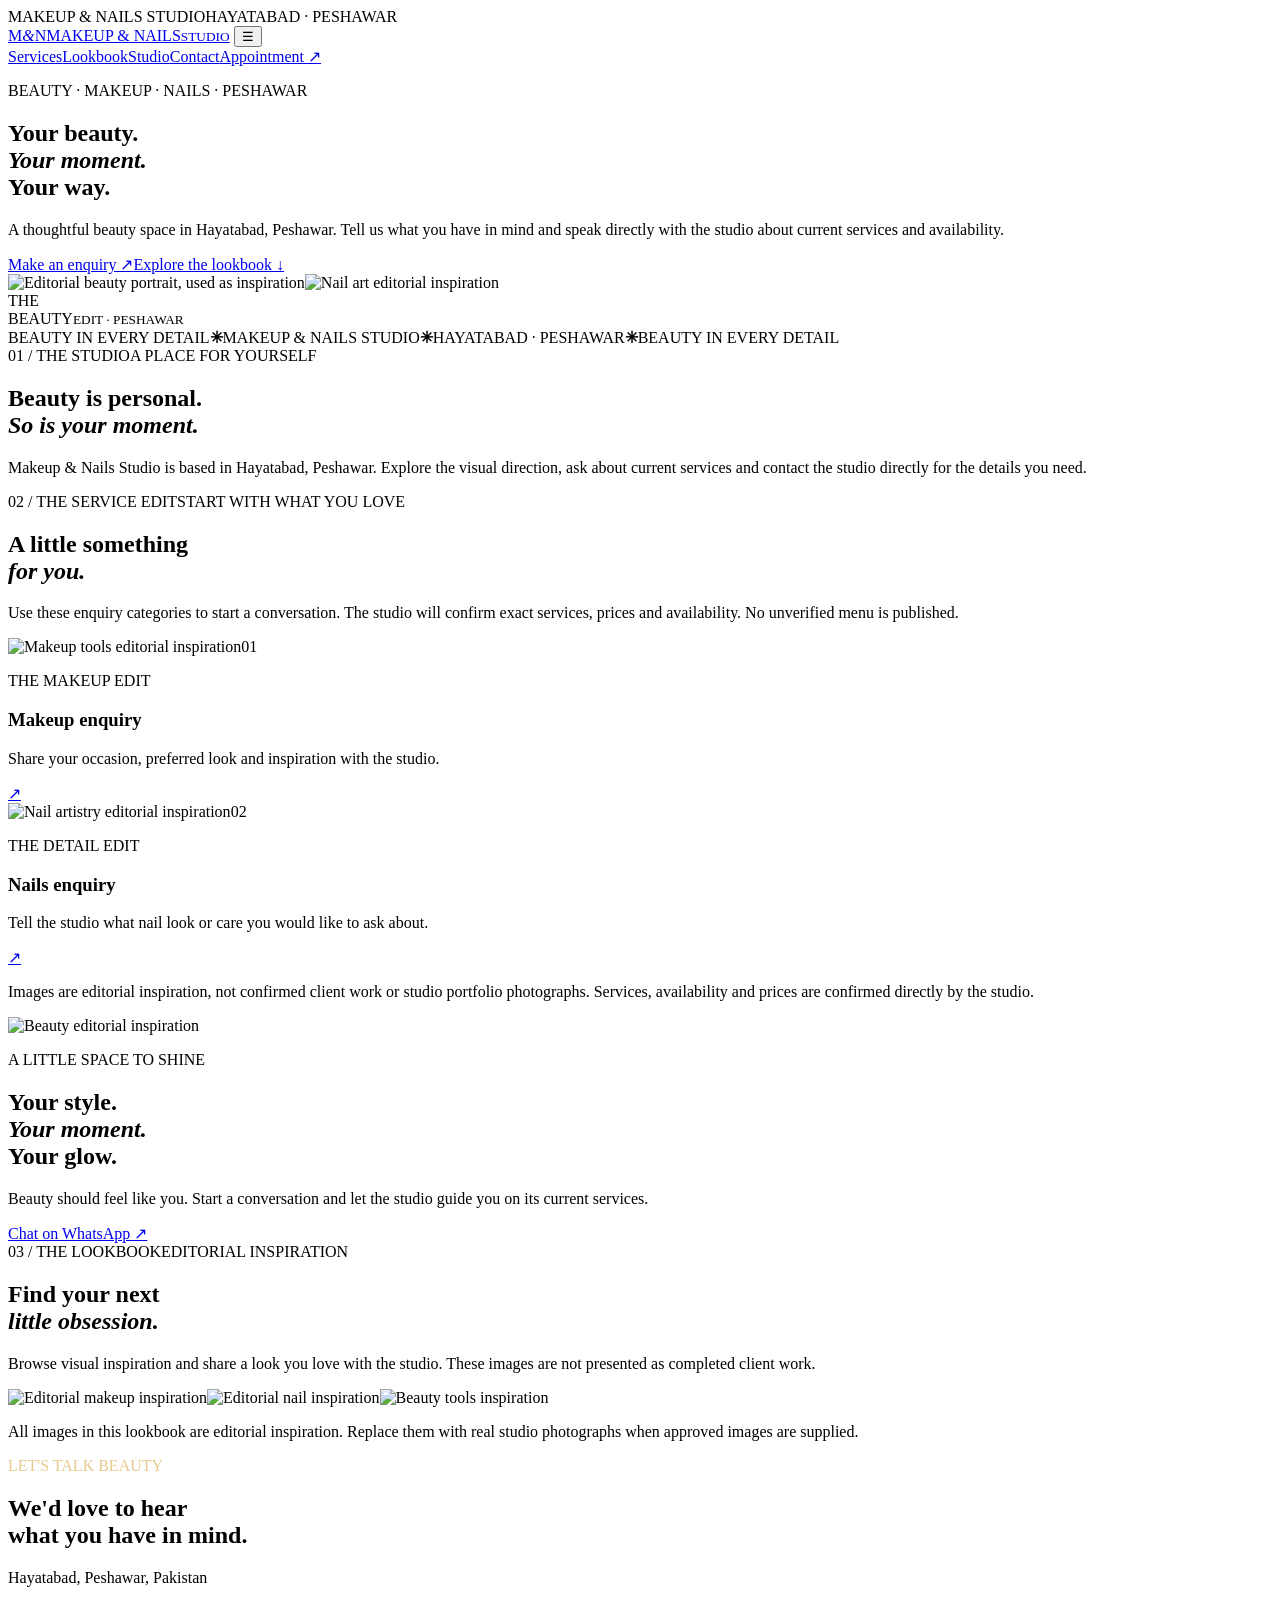
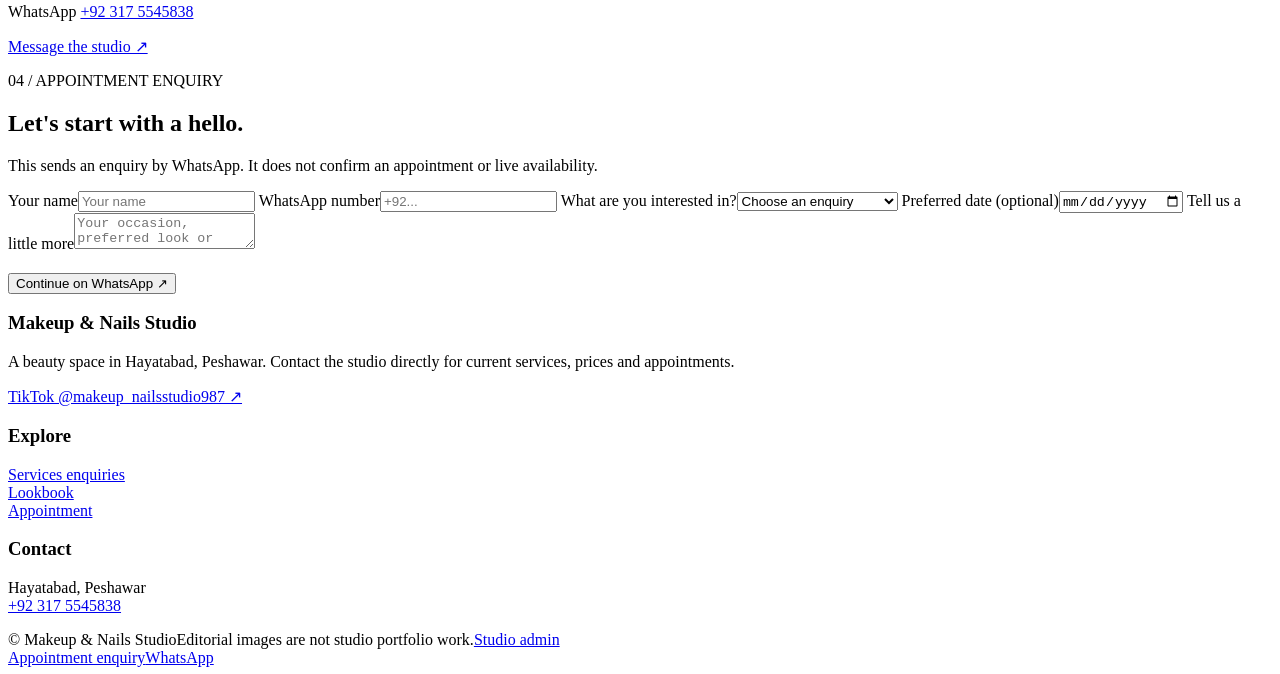
==== public/index.html @ 1a397829 "Add studio website source public/index.html" ====
<!doctype html>
<html lang="en"><head>
<meta charset="utf-8"><meta name="viewport" content="width=device-width,initial-scale=1">
<meta name="theme-color" content="#5b1124"><title>Makeup & Nails Studio | Hayatabad, Peshawar</title>
<meta name="description" content="Makeup & Nails Studio in Hayatabad, Peshawar. Explore the studio and send an appointment enquiry directly on WhatsApp.">
<meta property="og:title" content="Makeup & Nails Studio"><meta property="og:description" content="A considered beauty experience in Hayatabad, Peshawar.">
<link rel="stylesheet" href="/theme.css">
</head><body>
<div class="topline"><span>MAKEUP & NAILS STUDIO</span><span>HAYATABAD · PESHAWAR</span></div>
<header class="header"><a class="brand" href="/"><span class="seal">M<em>&</em>N</span><span class="brand-copy">MAKEUP & NAILS<small>STUDIO</small></span></a>
<button class="menu-toggle" id="menuToggle" aria-label="Open navigation" aria-expanded="false">☰</button>
<nav class="nav" id="mainNav"><a href="#services">Services</a><a href="#lookbook">Lookbook</a><a href="#studio">Studio</a><a href="#contact">Contact</a><a class="nav-book" href="#booking">Appointment ↗</a></nav></header>
<main>
<section class="hero">
<div class="hero-copy"><p class="eyebrow">BEAUTY · MAKEUP · NAILS · PESHAWAR</p><h1>Your beauty.<br><em>Your moment.</em><br>Your way.</h1>
<p>A thoughtful beauty space in Hayatabad, Peshawar. Tell us what you have in mind and speak directly with the studio about current services and availability.</p>
<div class="actions"><a class="btn" href="#booking">Make an enquiry ↗</a><a class="text-link" href="#lookbook">Explore the lookbook ↓</a></div></div>
<div class="hero-art"><img class="hero-main" src="https://images.unsplash.com/photo-1534528741775-53994a69daeb?auto=format&fit=crop&w=1200&q=88" alt="Editorial beauty portrait, used as inspiration"><img class="hero-detail" src="https://images.unsplash.com/photo-1604654894610-df63bc536371?auto=format&fit=crop&w=700&q=85" alt="Nail art editorial inspiration"><div class="hero-stamp">THE<br>BEAUTY<small>EDIT · PESHAWAR</small></div></div>
</section>
<div class="marquee"><span>BEAUTY IN EVERY DETAIL</span><b>✳</b><span>MAKEUP & NAILS STUDIO</span><b>✳</b><span>HAYATABAD · PESHAWAR</span><b>✳</b><span>BEAUTY IN EVERY DETAIL</span></div>
<section class="section wrap" id="studio"><div class="section-tag"><span>01 / THE STUDIO</span><span>A PLACE FOR YOURSELF</span></div><div class="section-head"><h2 class="section-title">Beauty is personal.<br><em>So is your moment.</em></h2><p>Makeup & Nails Studio is based in Hayatabad, Peshawar. Explore the visual direction, ask about current services and contact the studio directly for the details you need.</p></div></section>
<section class="section wrap" id="services"><div class="section-tag"><span>02 / THE SERVICE EDIT</span><span>START WITH WHAT YOU LOVE</span></div><div class="section-head"><h2 class="section-title">A little something<br><em>for you.</em></h2><p>Use these enquiry categories to start a conversation. The studio will confirm exact services, prices and availability. No unverified menu is published.</p></div>
<div class="service-grid">
<article class="service-card"><div class="service-image"><img src="https://images.unsplash.com/photo-1522335789203-aabd1fc54bc9?auto=format&fit=crop&w=1000&q=88" alt="Makeup tools editorial inspiration" loading="lazy"><span class="service-number">01</span></div><div class="service-info"><div><p class="eyebrow">THE MAKEUP EDIT</p><h3>Makeup enquiry</h3><p>Share your occasion, preferred look and inspiration with the studio.</p></div><a class="round-link" href="#booking" data-interest="Makeup enquiry">↗</a></div></article>
<article class="service-card"><div class="service-image"><img src="https://images.unsplash.com/photo-1604654894610-df63bc536371?auto=format&fit=crop&w=1000&q=88" alt="Nail artistry editorial inspiration" loading="lazy"><span class="service-number">02</span></div><div class="service-info"><div><p class="eyebrow">THE DETAIL EDIT</p><h3>Nails enquiry</h3><p>Tell the studio what nail look or care you would like to ask about.</p></div><a class="round-link" href="#booking" data-interest="Nails enquiry">↗</a></div></article>
</div><p class="note">Images are editorial inspiration, not confirmed client work or studio portfolio photographs. Services, availability and prices are confirmed directly by the studio.</p></section>
<section class="section wrap" id="publishedServices"></section>
<section class="section wrap" id="publishedOffers"></section>
<section class="feature"><img src="https://images.unsplash.com/photo-1487412947147-5cebf100ffc2?auto=format&fit=crop&w=1200&q=88" alt="Beauty editorial inspiration" loading="lazy"><div class="feature-copy"><p class="eyebrow">A LITTLE SPACE TO SHINE</p><h2>Your style.<br><em>Your moment.</em><br>Your glow.</h2><p>Beauty should feel like you. Start a conversation and let the studio guide you on its current services.</p><a class="btn" href="https://wa.me/923175545583" target="_blank" rel="noopener">Chat on WhatsApp ↗</a></div></section>
<section class="section wrap" id="lookbook"><div class="section-tag"><span>03 / THE LOOKBOOK</span><span>EDITORIAL INSPIRATION</span></div><div class="section-head"><h2 class="section-title">Find your next<br><em>little obsession.</em></h2><p>Browse visual inspiration and share a look you love with the studio. These images are not presented as completed client work.</p></div><div class="gallery-grid"><img src="https://images.unsplash.com/photo-1534528741775-53994a69daeb?auto=format&fit=crop&w=900&q=85" alt="Editorial makeup inspiration" loading="lazy"><img src="https://images.unsplash.com/photo-1604654894610-df63bc536371?auto=format&fit=crop&w=700&q=85" alt="Editorial nail inspiration" loading="lazy"><img src="https://images.unsplash.com/photo-1522335789203-aabd1fc54bc9?auto=format&fit=crop&w=700&q=85" alt="Beauty tools inspiration" loading="lazy"></div><div id="publishedGallery"></div><p class="note">All images in this lookbook are editorial inspiration. Replace them with real studio photographs when approved images are supplied.</p></section>
<section class="contact-band" id="contact"><p class="eyebrow" style="color:#e8c98e">LET'S TALK BEAUTY</p><h2>We'd love to hear<br>what you have in mind.</h2><p data-location>Hayatabad, Peshawar, Pakistan</p><p>WhatsApp <a data-whatsapp href="https://wa.me/923175545583">+92 317 5545838</a></p><a class="btn" href="https://wa.me/923175545583" target="_blank" rel="noopener">Message the studio ↗</a></section>
<section class="booking" id="booking"><div class="wrap booking-card"><p class="eyebrow">04 / APPOINTMENT ENQUIRY</p><h2>Let's start with a hello.</h2><p class="note">This sends an enquiry by WhatsApp. It does not confirm an appointment or live availability.</p>
<form id="bookingForm"><div class="field-grid">
<label class="field">Your name<input name="name" required maxlength="80" autocomplete="name" placeholder="Your name"></label>
<label class="field">WhatsApp number<input name="phone" required maxlength="24" autocomplete="tel" placeholder="+92..."></label>
<label class="field">What are you interested in?<select name="interest" required><option value="">Choose an enquiry</option><option>Makeup enquiry</option><option>Nails enquiry</option><option>General beauty enquiry</option></select></label>
<label class="field">Preferred date (optional)<input name="date" type="date"></label>
<label class="field full">Tell us a little more<textarea name="notes" maxlength="1000" placeholder="Your occasion, preferred look or question"></textarea></label>
</div><button class="btn" style="margin-top:20px" type="submit">Continue on WhatsApp ↗</button><p class="status" id="formStatus" aria-live="polite"></p></form></div></section>
</main>
<footer class="footer"><div class="wrap"><div class="footer-grid"><div><h3>Makeup & Nails Studio</h3><p>A beauty space in Hayatabad, Peshawar. Contact the studio directly for current services, prices and appointments.</p><p><a href="https://www.tiktok.com/@makeup_nailsstudio987" target="_blank" rel="noopener">TikTok @makeup_nailsstudio987 ↗</a></p></div><div><h3>Explore</h3><p><a href="#services">Services enquiries</a><br><a href="#lookbook">Lookbook</a><br><a href="#booking">Appointment</a></p></div><div><h3>Contact</h3><p>Hayatabad, Peshawar<br><a href="https://wa.me/923175545583" target="_blank" rel="noopener">+92 317 5545838</a></p></div></div><div class="footer-bottom"><span>© <span id="year"></span> Makeup & Nails Studio</span><span>Editorial images are not studio portfolio work.</span><a href="/admin.html">Studio admin</a></div></div></footer>
<div class="mobile-bar"><a class="btn" href="#booking">Appointment enquiry</a><a class="btn" href="https://wa.me/923175545583" target="_blank" rel="noopener">WhatsApp</a></div>
<script src="/app.js" defer></script><script src="/dynamic.js" defer></script></body></html>
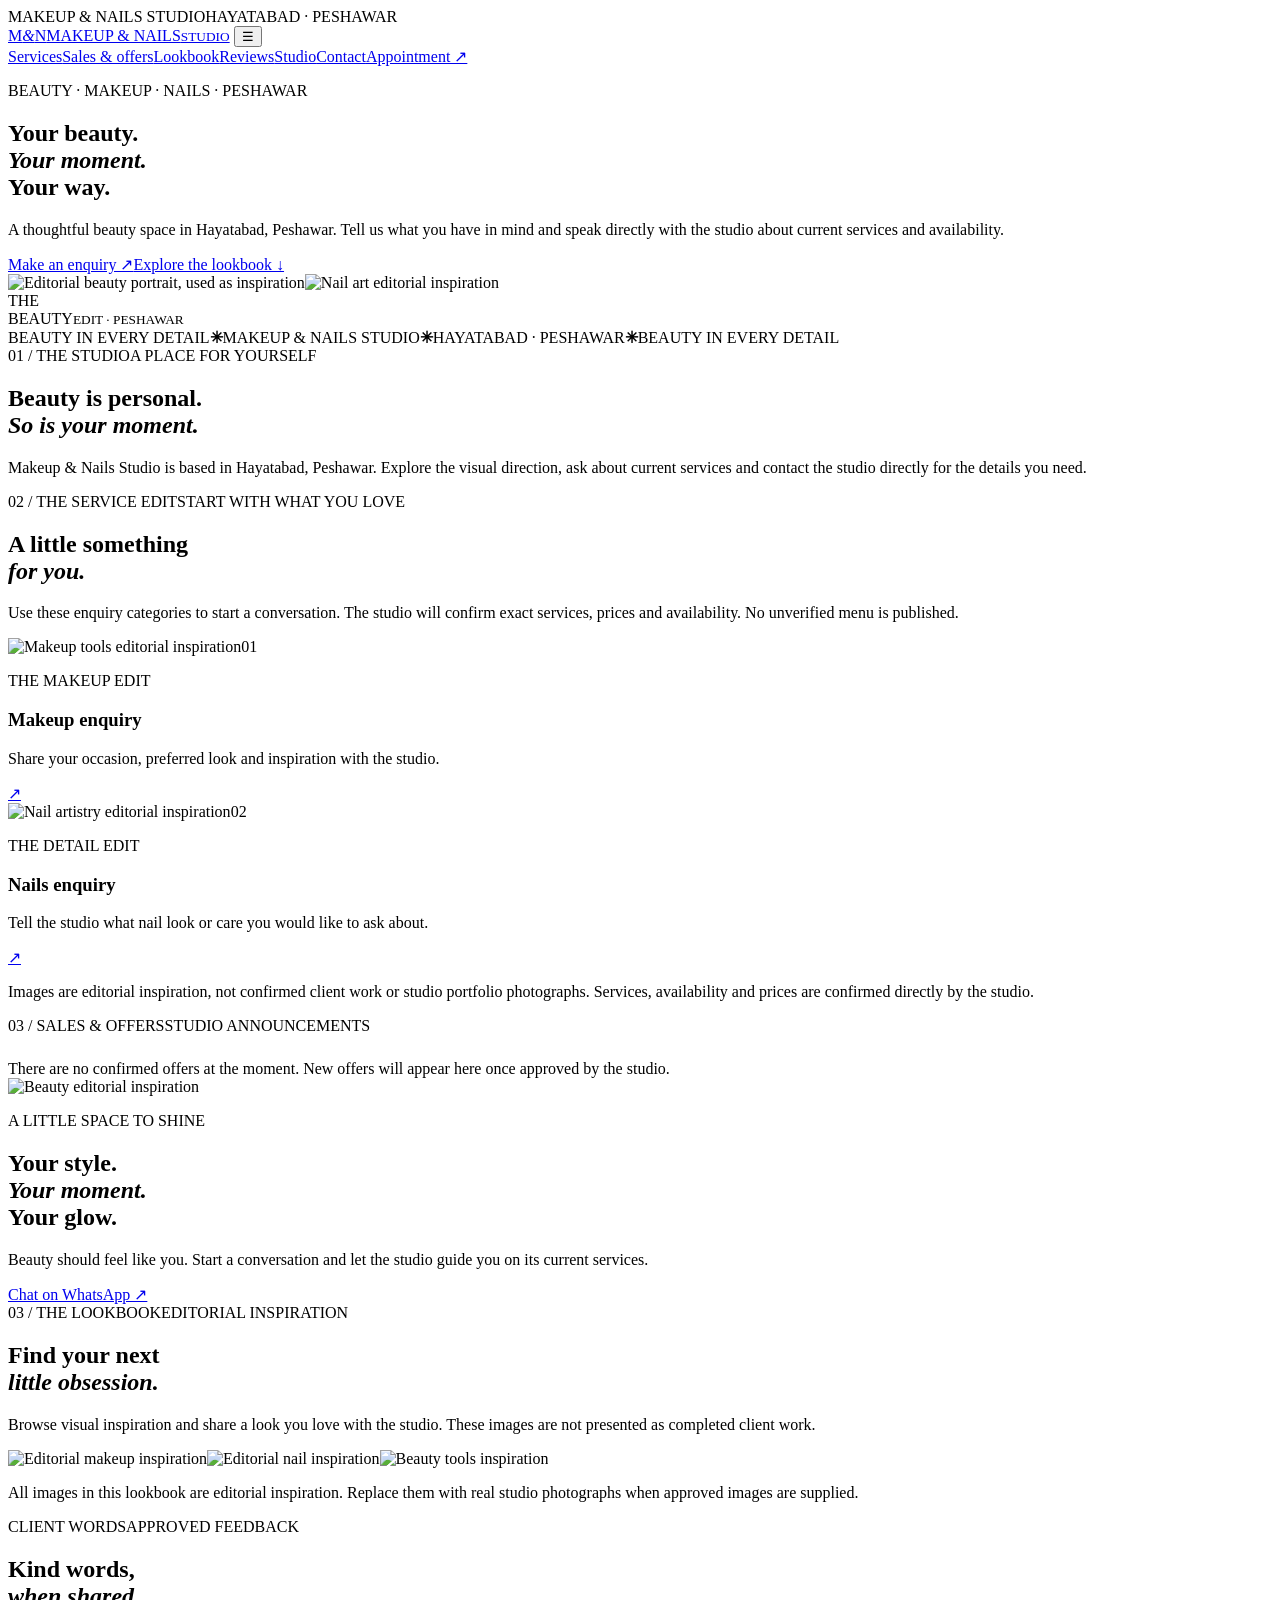
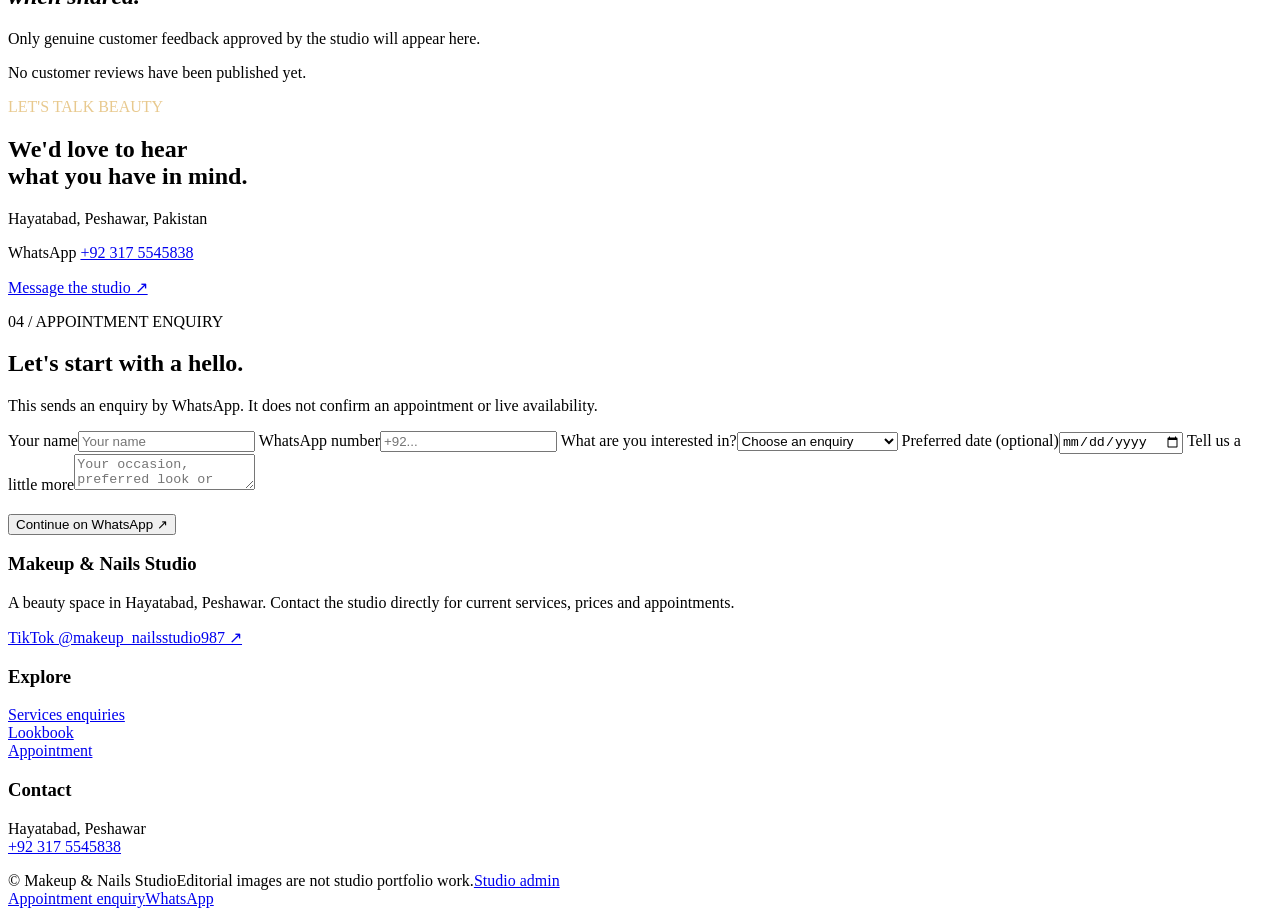
==== commit b35dd031: "Sync published content sections public/index.html" ====
--- a/public/index.html
+++ b/public/index.html
@@ -9,7 +9,7 @@
 <div class="topline"><span>MAKEUP & NAILS STUDIO</span><span>HAYATABAD · PESHAWAR</span></div>
 <header class="header"><a class="brand" href="/"><span class="seal">M<em>&</em>N</span><span class="brand-copy">MAKEUP & NAILS<small>STUDIO</small></span></a>
 <button class="menu-toggle" id="menuToggle" aria-label="Open navigation" aria-expanded="false">☰</button>
-<nav class="nav" id="mainNav"><a href="#services">Services</a><a href="#lookbook">Lookbook</a><a href="#studio">Studio</a><a href="#contact">Contact</a><a class="nav-book" href="#booking">Appointment ↗</a></nav></header>
+<nav class="nav" id="mainNav"><a href="#services">Services</a><a href="#sales">Sales & offers</a><a href="#lookbook">Lookbook</a><a href="#reviews">Reviews</a><a href="#studio">Studio</a><a href="#contact">Contact</a><a class="nav-book" href="#booking">Appointment ↗</a></nav></header>
 <main>
 <section class="hero">
 <div class="hero-copy"><p class="eyebrow">BEAUTY · MAKEUP · NAILS · PESHAWAR</p><h1>Your beauty.<br><em>Your moment.</em><br>Your way.</h1>
@@ -25,9 +25,10 @@
 <article class="service-card"><div class="service-image"><img src="https://images.unsplash.com/photo-1604654894610-df63bc536371?auto=format&fit=crop&w=1000&q=88" alt="Nail artistry editorial inspiration" loading="lazy"><span class="service-number">02</span></div><div class="service-info"><div><p class="eyebrow">THE DETAIL EDIT</p><h3>Nails enquiry</h3><p>Tell the studio what nail look or care you would like to ask about.</p></div><a class="round-link" href="#booking" data-interest="Nails enquiry">↗</a></div></article>
 </div><p class="note">Images are editorial inspiration, not confirmed client work or studio portfolio photographs. Services, availability and prices are confirmed directly by the studio.</p></section>
 <section class="section wrap" id="publishedServices"></section>
-<section class="section wrap" id="publishedOffers"></section>
+<section class="section wrap" id="sales"><div id="publishedOffers"><div class="section-tag"><span>03 / SALES & OFFERS</span><span>STUDIO ANNOUNCEMENTS</span></div><div class="empty" style="margin-top:25px">There are no confirmed offers at the moment. New offers will appear here once approved by the studio.</div></div></section>
 <section class="feature"><img src="https://images.unsplash.com/photo-1487412947147-5cebf100ffc2?auto=format&fit=crop&w=1200&q=88" alt="Beauty editorial inspiration" loading="lazy"><div class="feature-copy"><p class="eyebrow">A LITTLE SPACE TO SHINE</p><h2>Your style.<br><em>Your moment.</em><br>Your glow.</h2><p>Beauty should feel like you. Start a conversation and let the studio guide you on its current services.</p><a class="btn" href="https://wa.me/923175545583" target="_blank" rel="noopener">Chat on WhatsApp ↗</a></div></section>
 <section class="section wrap" id="lookbook"><div class="section-tag"><span>03 / THE LOOKBOOK</span><span>EDITORIAL INSPIRATION</span></div><div class="section-head"><h2 class="section-title">Find your next<br><em>little obsession.</em></h2><p>Browse visual inspiration and share a look you love with the studio. These images are not presented as completed client work.</p></div><div class="gallery-grid"><img src="https://images.unsplash.com/photo-1534528741775-53994a69daeb?auto=format&fit=crop&w=900&q=85" alt="Editorial makeup inspiration" loading="lazy"><img src="https://images.unsplash.com/photo-1604654894610-df63bc536371?auto=format&fit=crop&w=700&q=85" alt="Editorial nail inspiration" loading="lazy"><img src="https://images.unsplash.com/photo-1522335789203-aabd1fc54bc9?auto=format&fit=crop&w=700&q=85" alt="Beauty tools inspiration" loading="lazy"></div><div id="publishedGallery"></div><p class="note">All images in this lookbook are editorial inspiration. Replace them with real studio photographs when approved images are supplied.</p></section>
+<section class="section wrap" id="reviews"><div class="section-tag"><span>CLIENT WORDS</span><span>APPROVED FEEDBACK</span></div><div class="section-head"><h2 class="section-title">Kind words,<br><em>when shared.</em></h2><p>Only genuine customer feedback approved by the studio will appear here.</p></div><div id="publishedReviews"><p class="empty">No customer reviews have been published yet.</p></div></section>
 <section class="contact-band" id="contact"><p class="eyebrow" style="color:#e8c98e">LET'S TALK BEAUTY</p><h2>We'd love to hear<br>what you have in mind.</h2><p data-location>Hayatabad, Peshawar, Pakistan</p><p>WhatsApp <a data-whatsapp href="https://wa.me/923175545583">+92 317 5545838</a></p><a class="btn" href="https://wa.me/923175545583" target="_blank" rel="noopener">Message the studio ↗</a></section>
 <section class="booking" id="booking"><div class="wrap booking-card"><p class="eyebrow">04 / APPOINTMENT ENQUIRY</p><h2>Let's start with a hello.</h2><p class="note">This sends an enquiry by WhatsApp. It does not confirm an appointment or live availability.</p>
 <form id="bookingForm"><div class="field-grid">
